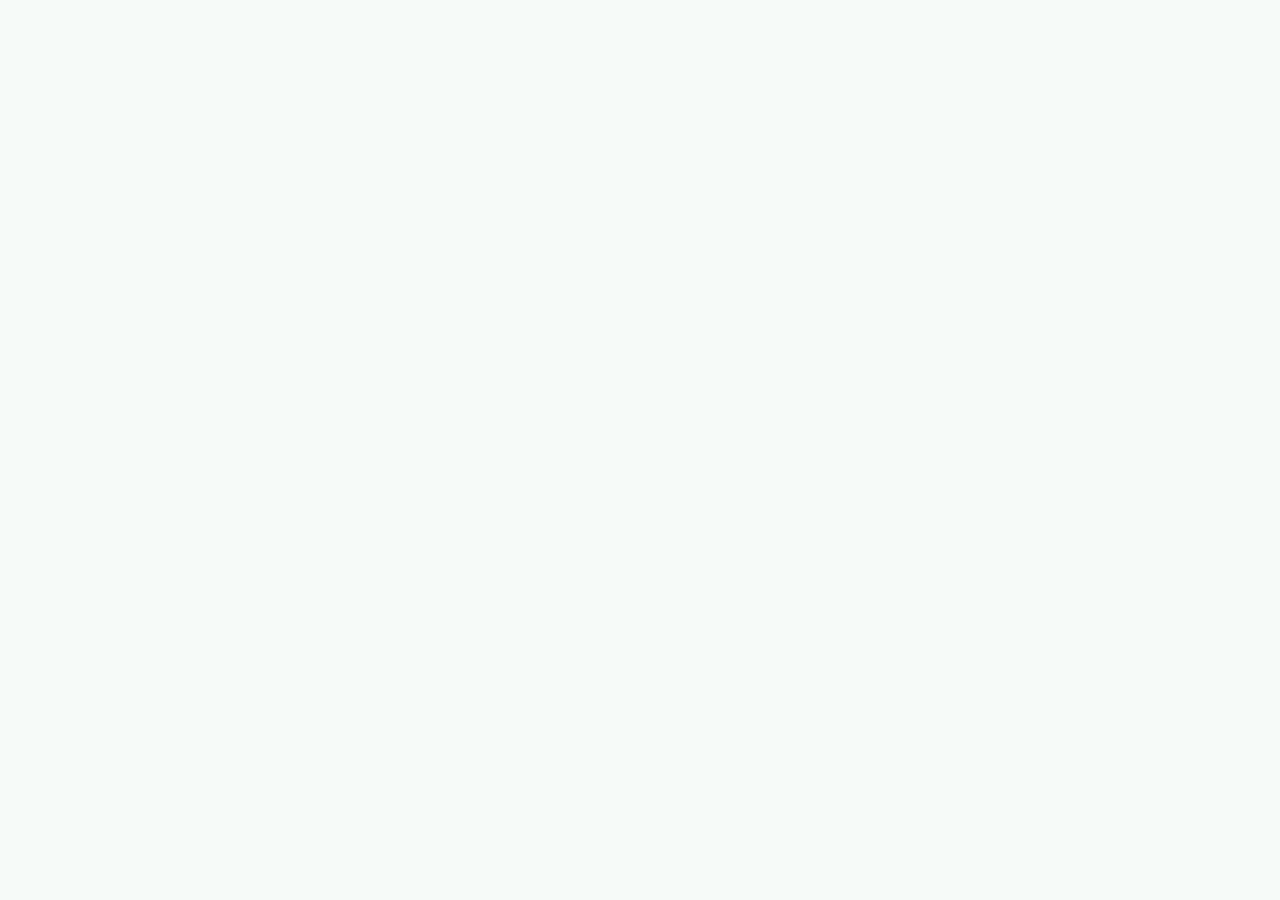
==== eventos-unitropico/eventos-unitropico/assets/pagina-prueba/index.html @ 1a8f21fe "Add files via upload" ====
<!DOCTYPE html>
<html lang="es">
<head>
<meta charset="utf-8">
<meta name="viewport" content="width=device-width, initial-scale=1, viewport-fit=cover">
<title>Eventos Unitrópico – Prototipo</title>
<link rel="stylesheet" href="https://fonts.googleapis.com/css2?family=Manrope:wght@400;500;600;700;800&display=swap">
<link rel="stylesheet" href="styles.css">
</head>
<body>
<div id="app"></div>
<script src="app.js"></script>
</body>
</html>
---- eventos-unitropico/eventos-unitropico/assets/pagina-prueba/styles.css ----
:root{--g:#0f6b4b;--g2:#0a4d36;--gs:#e4f1ea;--bg:#f6faf8;--card:#fff;--tx:#10372a;--mu:#5b7469;--bd:#d3e4db;--ok:#dff3e6;--wa:#fff1d6;--wt:#7a5200;
box-sizing:border-box;padding-top:env(safe-area-inset-top,0px);padding-bottom:env(safe-area-inset-bottom,0px)}
@media (prefers-color-scheme:dark){:root:not([data-theme="light"]){--g:#3fbf8c;--g2:#8fe0bd;--gs:#17382c;--bg:#0c1713;--card:#12241d;--tx:#e6f3ec;--mu:#97b5a8;--bd:#244a3b;--ok:#17402f;--wa:#3a2d10;--wt:#f2cf86}}
:root[data-theme="dark"]{--g:#3fbf8c;--g2:#8fe0bd;--gs:#17382c;--bg:#0c1713;--card:#12241d;--tx:#e6f3ec;--mu:#97b5a8;--bd:#244a3b;--ok:#17402f;--wa:#3a2d10;--wt:#f2cf86}
html{scroll-padding-top:env(safe-area-inset-top,0px)}
*{box-sizing:border-box}
body{margin:0;background:var(--bg);color:var(--tx);font-family:'Manrope',system-ui,-apple-system,'Segoe UI',Roboto,sans-serif;font-size:15px;line-height:1.4}
button,select,input{font:inherit;color:inherit}
button{cursor:pointer}
:focus-visible{outline:3px solid var(--g);outline-offset:2px}
#app{max-width:1000px;margin:0 auto;min-height:100vh;padding-bottom:84px;position:relative}
header{display:flex;align-items:center;justify-content:space-between;padding:10px 18px;background:var(--card);border-bottom:1px solid var(--bd);position:sticky;top:env(safe-area-inset-top,0px);z-index:5}
header img{height:42px;border-radius:4px;background:#fff}
.ib{background:none;border:0;padding:8px;border-radius:10px;color:var(--g);display:grid;place-items:center}
svg.i{width:20px;height:20px;fill:none;stroke:currentColor;stroke-width:2;stroke-linecap:round;stroke-linejoin:round;flex:none}
main{padding:18px}
h1{font-size:30px;line-height:1.1;margin:6px 0 6px;font-weight:800;color:var(--g2);letter-spacing:-.5px}
h1 span{font-weight:500}
h2{font-size:21px;margin:0;font-weight:800;color:var(--g2)}
.sub{color:var(--mu);margin:0 0 16px;max-width:46ch}
.search{display:flex;align-items:center;gap:10px;background:var(--card);border:1.5px solid var(--bd);border-radius:20px;padding:10px 10px 10px 16px}
.search input{flex:1;border:0;background:none;outline:0;font-size:16px;min-width:0}
.search input::placeholder{color:var(--mu)}
.mic{width:46px;height:46px;border-radius:50%;border:0;background:var(--g);color:#fff;display:grid;place-items:center}
.mic.on{animation:pulse 1s infinite}
@keyframes pulse{50%{box-shadow:0 0 0 10px rgba(63,191,140,.3)}}
.chips{display:flex;gap:10px;margin:14px 0 22px;overflow-x:auto;padding-bottom:4px}
.chip{display:flex;align-items:center;gap:8px;white-space:nowrap;background:var(--gs);border:1.5px solid transparent;color:var(--tx);border-radius:999px;padding:12px 18px;font-weight:600}
.chip svg{color:var(--g)}
.chip.on{background:var(--g);color:#fff;border-color:var(--g)}
.chip.on svg{color:#fff}
.sec{display:flex;justify-content:space-between;align-items:center;margin-bottom:12px}
.link{background:none;border:0;color:var(--g);font-weight:700;display:flex;align-items:center;gap:2px;padding:6px}
.list{display:grid;gap:12px}
.row{display:flex;gap:14px;align-items:center;background:var(--card);border:1px solid var(--bd);border-radius:16px;padding:10px;width:100%;text-align:left}
.row .ph{width:104px;height:84px;border-radius:12px;object-fit:cover;flex:none;background:var(--gs);display:grid;place-items:center;color:var(--g)}
.row .bd{flex:1;min-width:0}
.tag{display:inline-block;background:var(--gs);color:var(--g2);font-size:12px;font-weight:700;padding:2px 10px;border-radius:999px;margin-bottom:4px}
.t{font-weight:800;font-size:16px;line-height:1.2;margin:0 0 6px;color:var(--g2)}
.m{display:flex;align-items:center;gap:7px;color:var(--mu);font-size:13.5px;margin-top:2px}
.m svg{width:16px;height:16px;color:var(--g)}
.st{font-size:12px;font-weight:700;background:var(--gs);border-radius:10px;padding:6px 10px;color:var(--g2);align-self:flex-start;white-space:nowrap}
.st.live{background:var(--g);color:#fff}
.st.full{background:var(--wa);color:var(--wt)}
.grid{display:grid;grid-template-columns:1fr;gap:16px}
.card{background:var(--card);border:1px solid var(--bd);border-radius:18px;padding:10px;display:flex;flex-direction:column}
.card .im{position:relative;border-radius:12px;overflow:hidden;aspect-ratio:16/9;background:var(--gs);display:grid;place-items:center;color:var(--g)}
.card .im img{width:100%;height:100%;object-fit:cover}
.card .im .tag{position:absolute;left:8px;top:8px;background:var(--card);margin:0;display:flex;gap:5px;align-items:center}
.card .t{margin:12px 4px 8px;font-size:17px}
.card .m{margin-left:4px}
.btn{display:flex;align-items:center;justify-content:center;gap:6px;width:100%;background:var(--g);color:#fff;border:0;border-radius:12px;padding:13px;font-weight:700;margin-top:12px}
.btn:disabled{background:var(--bd);color:var(--mu);cursor:not-allowed}
.btn.o{background:var(--card);color:var(--tx);border:1.5px solid var(--bd);font-weight:600;font-size:13px;margin:0;padding:12px 8px}
.btn.o.on{background:var(--gs);border-color:var(--g);color:var(--g2)}
.cat{display:block}
.side{background:var(--gs);border:1px solid var(--bd);border-radius:18px;padding:16px;margin-bottom:16px}
.side h3{margin:0 0 6px;font-size:18px;color:var(--g2);display:flex;gap:8px;align-items:center}
.side label{display:block;font-weight:700;margin:14px 0 6px;color:var(--g2)}
.side select{width:100%;background:var(--card);border:1.5px solid var(--bd);border-radius:12px;padding:11px 12px}
.fbtn{display:flex}
.top{display:flex;flex-wrap:wrap;gap:12px;justify-content:space-between;align-items:flex-end;margin-bottom:16px}
.empty{padding:36px 16px;text-align:center;color:var(--mu);border:1.5px dashed var(--bd);border-radius:16px}
.det{max-width:560px;margin:0 auto}
.dh{display:flex;justify-content:space-between;align-items:center;margin-bottom:10px}
.dh b{color:var(--g2);font-size:17px}
.hero{position:relative;border-radius:18px;overflow:hidden;aspect-ratio:16/9;background:var(--gs);display:grid;place-items:center;color:var(--g)}
.hero img{width:100%;height:100%;object-fit:cover}
.hero .tag{position:absolute;left:12px;top:12px;background:var(--card);margin:0}
.info{background:var(--gs);border:1px solid var(--bd);border-radius:18px;padding:16px;margin-top:16px}
.info h3{display:flex;gap:8px;align-items:center;margin:0 0 6px;font-size:16px;color:var(--g2)}
.info p{margin:0 0 4px}
.info ul{margin:0;padding-left:20px}
.info hr{border:0;border-top:1px solid var(--bd);margin:14px 0}
.kv{display:flex;gap:12px;margin:12px 0}
.kv svg{color:var(--g);margin-top:2px;width:22px;height:22px}
.kv small{display:block;color:var(--mu)}
.kv b{display:block;color:var(--g2)}
.two{display:grid;grid-template-columns:1fr 1fr;gap:10px;margin-top:10px}
.ok{display:flex;align-items:center;gap:12px;background:var(--ok);border:1px solid var(--bd);border-radius:14px;padding:10px 12px;margin-top:16px}
.ok .c{width:38px;height:38px;border-radius:50%;background:var(--g);color:#fff;display:grid;place-items:center;flex:none}
.ok div{flex:1}
.ok b{display:block}
.ok .btn{width:auto;margin:0;padding:9px 14px;background:var(--card);color:var(--tx);border:1.5px solid var(--bd);font-size:13px}
nav{position:fixed;left:0;right:0;bottom:0;background:var(--card);border-top:1px solid var(--bd);z-index:6;padding-bottom:env(safe-area-inset-bottom,0px)}
nav div{max-width:1000px;margin:0 auto;display:grid;grid-template-columns:repeat(4,1fr)}
nav button{background:none;border:0;padding:10px 4px 8px;display:flex;flex-direction:column;align-items:center;gap:3px;color:var(--mu);font-size:12.5px;font-weight:600;position:relative}
nav button.on{color:var(--g)}
nav button.on::after{content:"";position:absolute;bottom:0;width:56px;height:3px;border-radius:3px;background:var(--g)}
.dot{position:absolute;top:6px;margin-left:16px;background:#d9534f;color:#fff;border-radius:99px;font-size:10px;min-width:16px;height:16px;display:grid;place-items:center}
.toast{position:fixed;left:50%;bottom:96px;transform:translateX(-50%);background:var(--g2);color:var(--bg);padding:11px 18px;border-radius:12px;font-weight:600;z-index:9;max-width:90%;text-align:center;animation:in .2s}
@keyframes in{from{opacity:0;transform:translate(-50%,8px)}}
.nt{display:flex;gap:12px;background:var(--card);border:1px solid var(--bd);border-radius:14px;padding:14px}
.nt svg{color:var(--g);margin-top:2px}
.nt p{margin:2px 0 0;color:var(--mu);font-size:14px}
.off{background:var(--wa);color:var(--wt);text-align:center;font-weight:600;padding:6px;font-size:13px}
@media (min-width:720px){.grid{grid-template-columns:1fr 1fr}.cat{display:grid;grid-template-columns:250px 1fr;gap:18px;align-items:start}.side{margin:0}.fbtn{display:none}.side.hid{display:block!important}}
@media (max-width:719px){.side.hid{display:none}}
@media (prefers-reduced-motion:reduce){*{animation:none!important}}
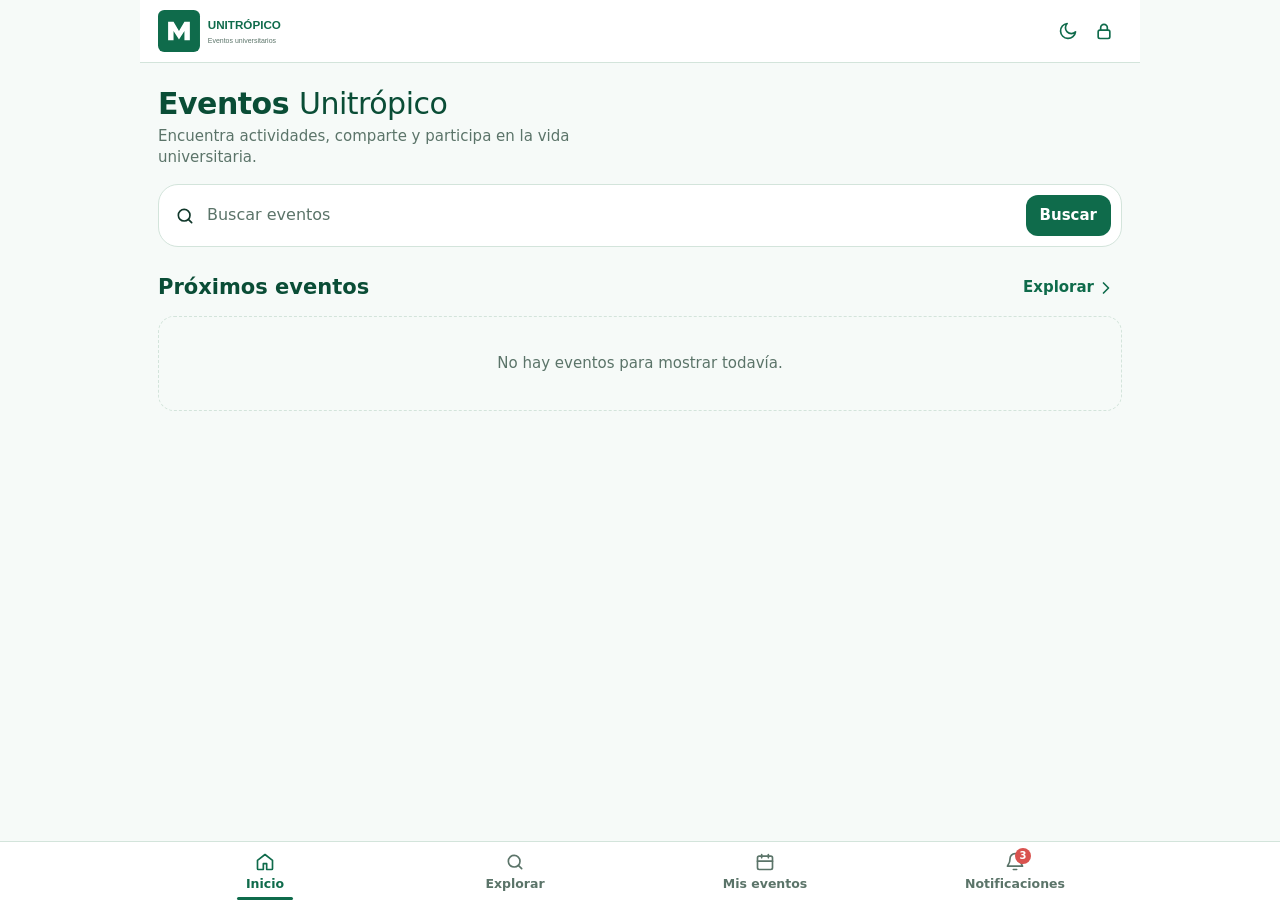
==== commit c4ad873e: "correccion archivos" ====
--- a/eventos-unitropico/eventos-unitropico/assets/pagina-prueba/index.html
+++ b/eventos-unitropico/eventos-unitropico/assets/pagina-prueba/index.html
@@ -9,6 +9,7 @@
 </head>
 <body>
 <div id="app"></div>
-<script src="app.js"></script>
+<script src="base.js"></script>
+<script src="admin.js"></script>
 </body>
 </html>
